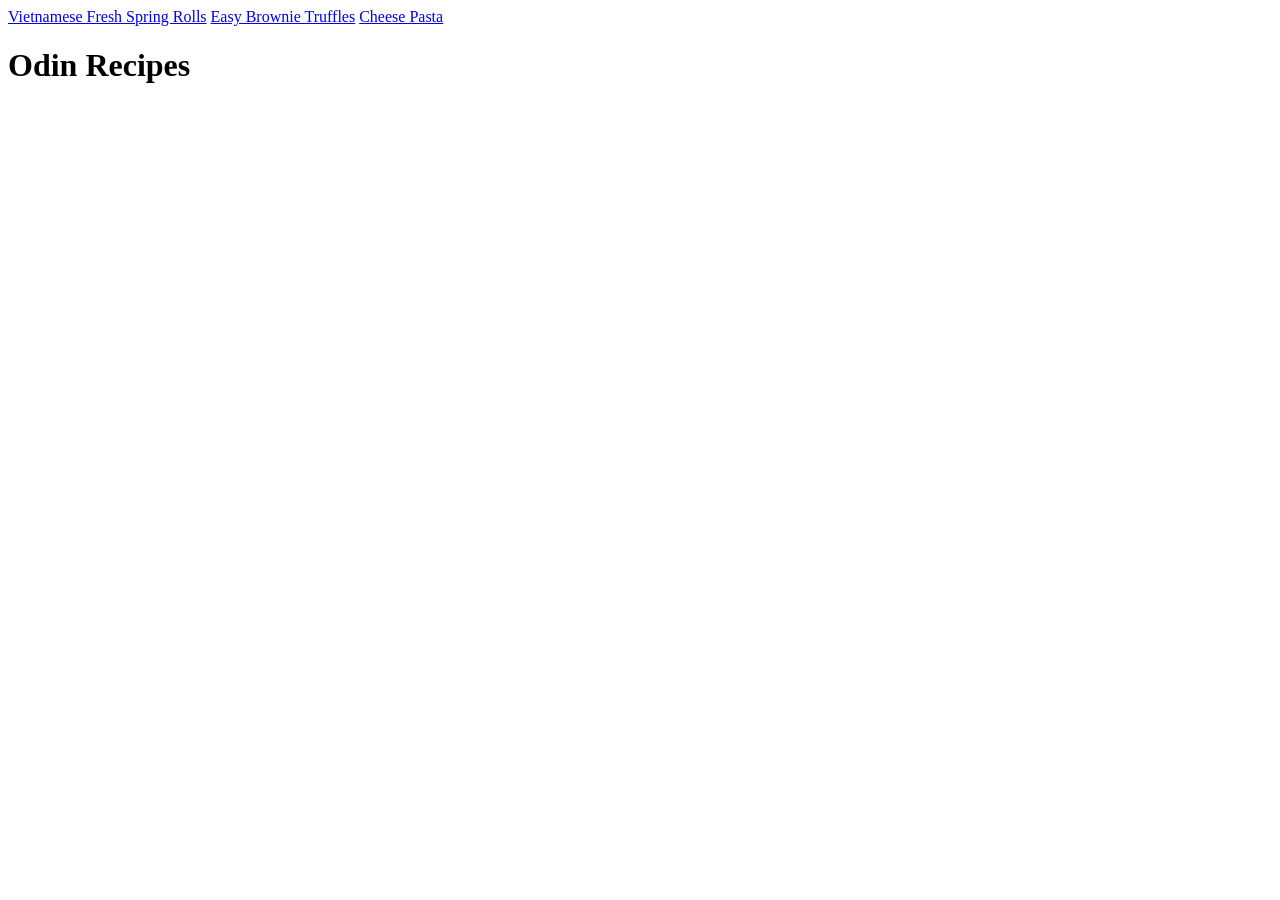
==== index.html @ ae6a6c4d "bare minimum top" ====
<!DOCTYPE html>
<html lang="en">
<head>
    <meta charset="UTF-8">
    <meta name="viewport" content="width=device-width, initial-scale=1.0">
    <title>Recipes|The Odin Project</title>
</head>
<body>
    <a href="recipes/VietnameseSpringRolls.html">Vietnamese Fresh Spring Rolls</a>
    <a href="recipes/EasyBrownieTruffles.html">Easy Brownie Truffles</a>
    <a href="recipes/CheesePasta.html">Cheese Pasta</a>
    
    
    <h1>Odin Recipes</h1>
</body>
</html>
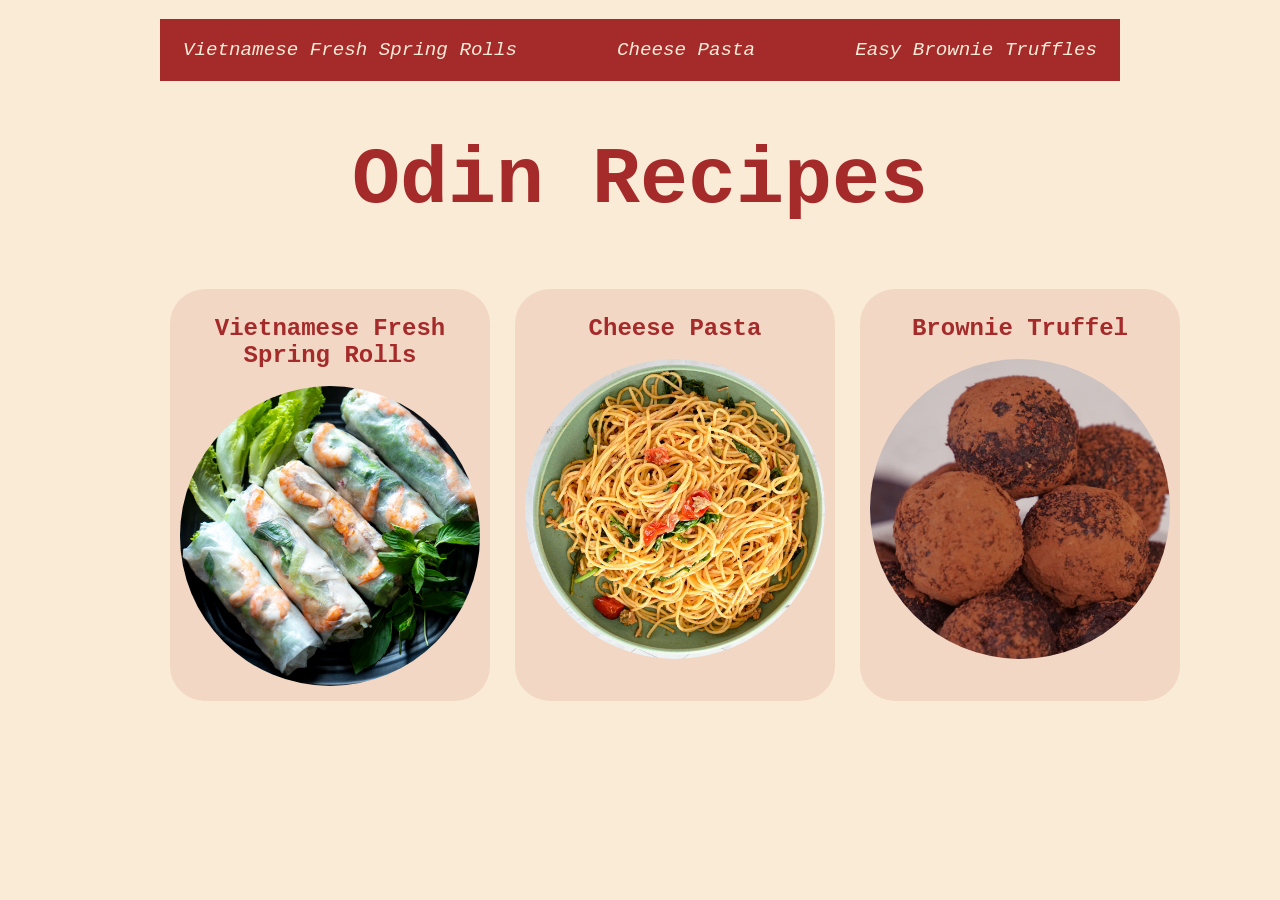
==== commit f8a54129: "made it pretty using css" ====
--- a/index.html
+++ b/index.html
@@ -1,16 +1,53 @@
-<!DOCTYPE html>
+<!doctype html>
 <html lang="en">
-<head>
-    <meta charset="UTF-8">
-    <meta name="viewport" content="width=device-width, initial-scale=1.0">
+  <head>
+    <meta charset="UTF-8" />
+    <meta name="viewport" content="width=device-width, initial-scale=1.0" />
     <title>Recipes|The Odin Project</title>
+  <link rel="stylesheet" href="style.css">
 </head>
-<body>
-    <a href="recipes/VietnameseSpringRolls.html">Vietnamese Fresh Spring Rolls</a>
-    <a href="recipes/EasyBrownieTruffles.html">Easy Brownie Truffles</a>
-    <a href="recipes/CheesePasta.html">Cheese Pasta</a>
-    
-    
+  <body><ul class="nav">
+      
+        <li><a href="recipes/VietnameseSpringRolls.html">Vietnamese Fresh Spring Rolls</a></li>
+        <li><a href="recipes/CheesePasta.html">Cheese Pasta</a></li>
+        <li><a href="recipes/EasyBrownieTruffles.html">Easy Brownie Truffles</a></li>
+        
+  </ul>
+
     <h1>Odin Recipes</h1>
-</body>
-</html>+    <div id="main-box">
+        <div class="box">
+          <a href="recipes/VietnameseSpringRolls.html">
+            <h1>Vietnamese Fresh Spring Rolls</h1>
+            <img
+              src="img/springrolls_pexels-quang-nguyen-vinh-222549-12386450.jpg"
+              alt="Springrolls"
+              width="400"
+            />
+          </a>
+        </div>
+         <div class="box">
+          <a href="recipes/CheesePasta.html">
+            <h1>Cheese Pasta</h1>
+            <img
+              src="img/pasta_pexels-jankao-12898338.jpg"
+              alt="Cheese Pasta"
+              width="400"
+            />
+          </a>
+        
+         </div>
+         <div class="box">
+          <a href="recipes/EasyBrownieTruffles.html">
+            <h1>Brownie Truffel</h1>
+            <img
+              src="img/truffel_pexels-livilla-latini-1678510737-27850066.jpg"
+              alt="Brownie Truffel"
+              width="400"
+            />
+          </a>
+        </div>
+    </div>
+  </body>
+</html>
+
--- a/style.css
+++ b/style.css
@@ -0,0 +1,92 @@
+body{
+    font-family:'Courier New', Courier, monospace;
+    background-color: antiquewhite;
+    align-items: center;
+    margin-left: 10rem;
+    margin-right: 10rem;
+    text-align: center;
+
+}
+h1, h2,h3,h4{
+color: brown;
+}
+img{
+    border-radius: 50%;
+    height: 400px;
+    width: 400px;
+    object-fit: cover;   
+}
+h1{
+    font-size: 500%;
+}
+.box{
+    display: flex;
+    flex-direction: column;
+    align-items: center;
+    text-align: center;
+    background-color: rgba(165, 42, 42,0.1);
+    border-radius: 35px;
+    margin: 10px;
+    padding: 10px;
+}
+.box h1{
+    font-size: x-large;
+}
+.box img{
+    height: 300px;
+    width:300px;
+    border-radius: 50%;
+    object-fit: cover; 
+}
+a{
+    text-decoration: none;
+}
+#main-box{
+    display: flex;
+    gap: 5px;
+    flex-direction: row;
+    align-self: center;
+    max-width: 100vw;
+}
+.nav{
+    background-color: rgb(165, 42, 42);
+    font-size: 120%;
+    color: antiquewhite;
+    text-decoration: none;
+    display: flex;
+    flex-direction: row;
+    list-style: none;
+    gap: 100px ;
+    justify-content: center;
+    padding: 20px;
+    font-style: italic;
+    
+
+}
+.nav a{
+    text-decoration: none;
+    color: antiquewhite;
+}
+
+.recipe h1{
+font-size: 400%;
+text-align: center;
+}
+.recipe ul,ol,h2,h3,h4{
+    text-align: left;
+}
+.hero{
+    display: flex;
+    flex-direction: row;
+    justify-content: center;
+    align-content: center;
+    line-height: normal;
+    align-items: center;
+    gap: 20px;
+    margin-top: 2em;
+
+}
+.text{
+    margin-left: 10rem;
+    margin-right: 10rem;
+}
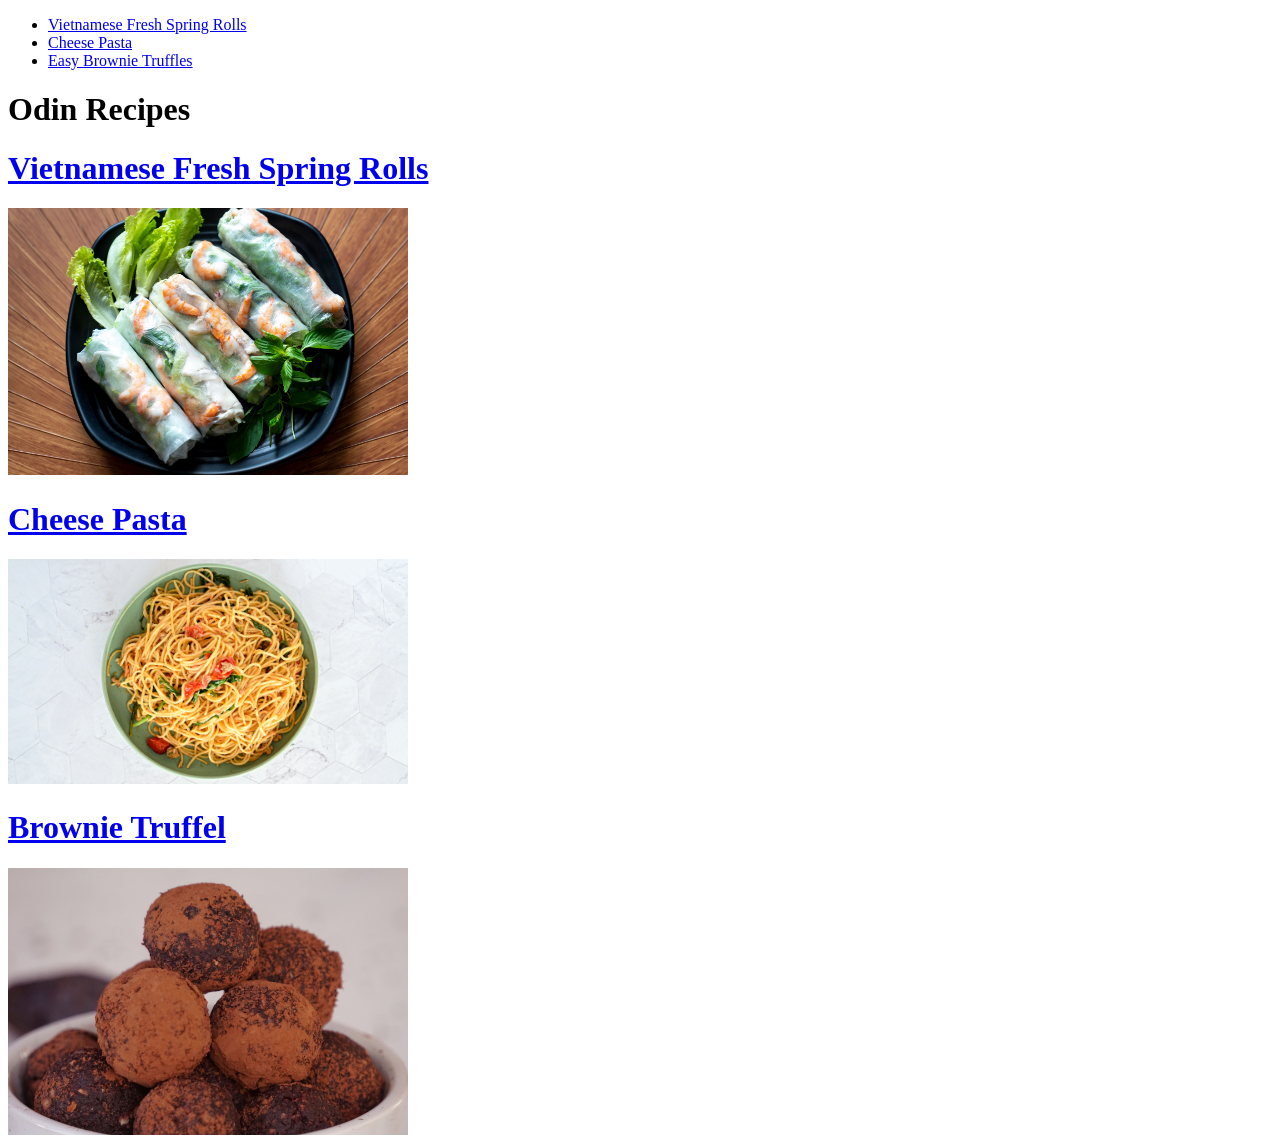
==== commit c3a36235: "add recipe cards for spring rolls, pasta, and brownie truffles" ====
--- a/index.html
+++ b/index.html
@@ -4,9 +4,8 @@
     <meta charset="UTF-8" />
     <meta name="viewport" content="width=device-width, initial-scale=1.0" />
     <title>Recipes|The Odin Project</title>
-  <link rel="stylesheet" href="style.css">
-</head>
-  <body><ul class="nav">
+  </head>
+  <body><ul>
       
         <li><a href="recipes/VietnameseSpringRolls.html">Vietnamese Fresh Spring Rolls</a></li>
         <li><a href="recipes/CheesePasta.html">Cheese Pasta</a></li>
@@ -15,39 +14,36 @@
   </ul>
 
     <h1>Odin Recipes</h1>
-    <div id="main-box">
-        <div class="box">
-          <a href="recipes/VietnameseSpringRolls.html">
-            <h1>Vietnamese Fresh Spring Rolls</h1>
-            <img
-              src="img/springrolls_pexels-quang-nguyen-vinh-222549-12386450.jpg"
-              alt="Springrolls"
-              width="400"
-            />
-          </a>
-        </div>
-         <div class="box">
-          <a href="recipes/CheesePasta.html">
-            <h1>Cheese Pasta</h1>
-            <img
-              src="img/pasta_pexels-jankao-12898338.jpg"
-              alt="Cheese Pasta"
-              width="400"
-            />
-          </a>
-        
-         </div>
-         <div class="box">
-          <a href="recipes/EasyBrownieTruffles.html">
-            <h1>Brownie Truffel</h1>
-            <img
-              src="img/truffel_pexels-livilla-latini-1678510737-27850066.jpg"
-              alt="Brownie Truffel"
-              width="400"
-            />
-          </a>
-        </div>
+    <div class="box">
+      <a href="recipes/VietnameseSpringRolls.html">
+        <h1>Vietnamese Fresh Spring Rolls</h1>
+        <img
+          src="img/springrolls_pexels-quang-nguyen-vinh-222549-12386450.jpg"
+          alt="Springrolls"
+          width="400"
+        />
+      </a>
+    </div>
+     <div class="box">
+      <a href="recipes/CheesePasta.html">
+        <h1>Cheese Pasta</h1>
+        <img
+          src="img/pasta_pexels-jankao-12898338.jpg"
+          alt="Cheese Pasta"
+          width="400"
+        />
+      </a>
+    </div>
+     </div>
+     <div class="box">
+      <a href="recipes/EasyBrownieTruffles.html">
+        <h1>Brownie Truffel</h1>
+        <img
+          src="img/truffel_pexels-livilla-latini-1678510737-27850066.jpg"
+          alt="Brownie Truffel"
+          width="400"
+        />
+      </a>
     </div>
   </body>
 </html>
-
